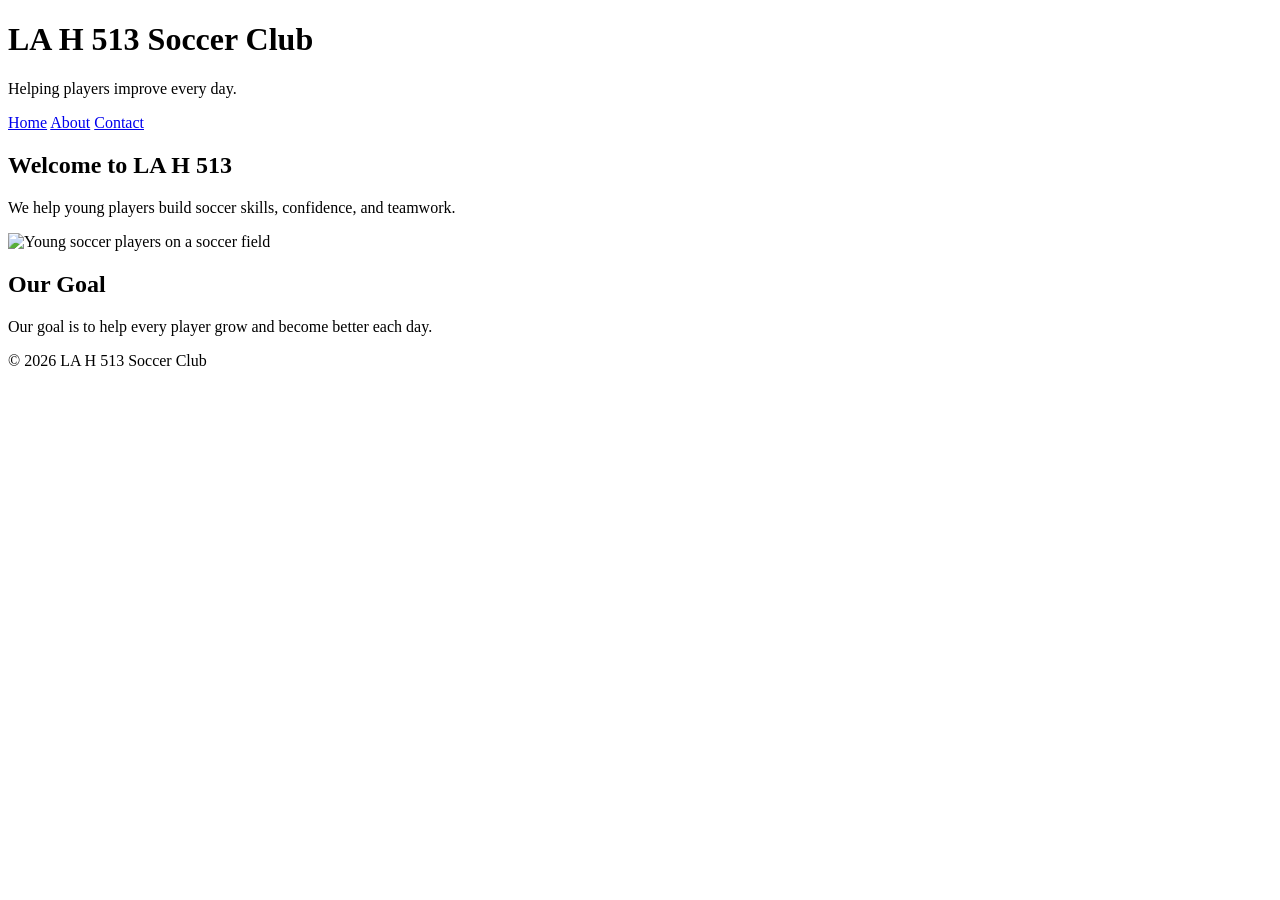
==== Index.html @ 6746c016 "Initial HTML structure for soccer club website" ====
<!DOCTYPE html>
<html lang="en">
<head>
	<meta charset="UTF-8">
	<meta name="viewport" content="width=device-width, initial-scale=1.0">
	<title>LA H 513 Soccer Club</title>
</head>
<body>
	<header>
		<h1>LA H 513 Soccer Club</h1>
		<p>Helping players improve every day.</p>
	</header>

	<nav>
		<a href="index.html">Home</a>
		<a href="about.html">About</a>
		<a href="contact.html">Contact</a>
	</nav>

	<main>
		<h2>Welcome to LA H 513</h2>
		<p>We help young players build soccer skills, confidence, and teamwork.</p>
		<img src="images/soccer.jpg" alt="Young soccer players on a soccer field" width="500">

		<h2>Our Goal</h2>
		<p>Our goal is to help every player grow and become better each day.</p>
	</main>

	<footer>
		<p>&copy; 2026 LA H 513 Soccer Club</p>
	</footer>
</body>
</html>
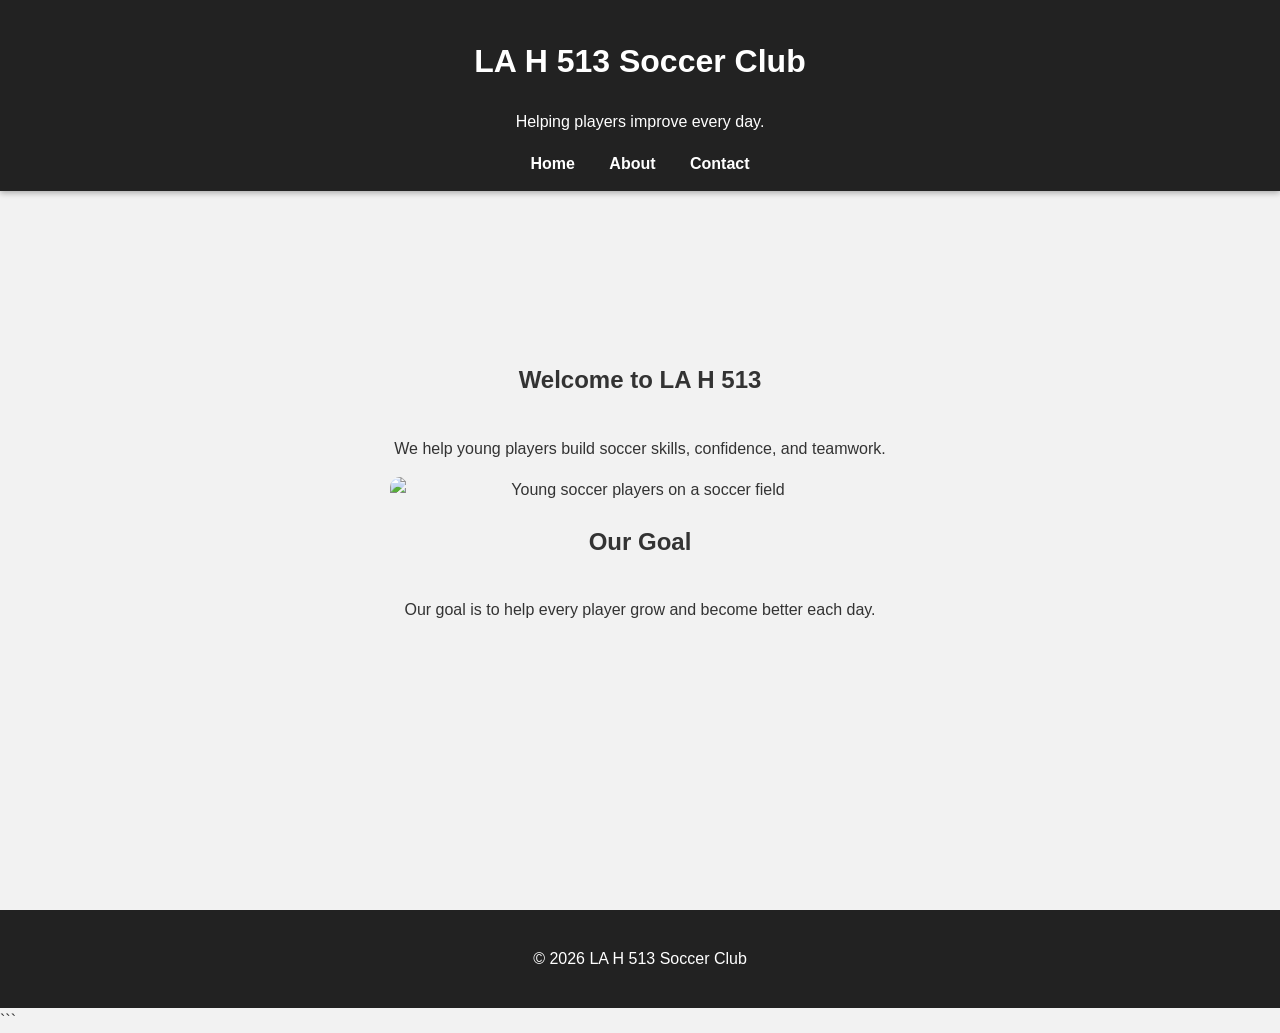
==== commit 73d48191: "Refactor HTML structure and add CSS link" ====
--- a/Index.html
+++ b/Index.html
@@ -1,34 +1,49 @@
 <!DOCTYPE html>
 <html lang="en">
 <head>
-	<meta charset="UTF-8">
-	<meta name="viewport" content="width=device-width, initial-scale=1.0">
-	<title>LA H 513 Soccer Club</title>
+    <meta charset="UTF-8">
+    <meta name="viewport" content="width=device-width, initial-scale=1.0">
+    <title>LA H 513 Soccer Club</title>
+
+    <!-- Link to CSS -->
+    <link rel="stylesheet" href="style.css">
 </head>
+
 <body>
-	<header>
-		<h1>LA H 513 Soccer Club</h1>
-		<p>Helping players improve every day.</p>
-	</header>
 
-	<nav>
-		<a href="index.html">Home</a>
-		<a href="about.html">About</a>
-		<a href="contact.html">Contact</a>
-	</nav>
+    <header>
+        <h1>LA H 513 Soccer Club</h1>
+        <p>Helping players improve every day.</p>
 
-	<main>
-		<h2>Welcome to LA H 513</h2>
-		<p>We help young players build soccer skills, confidence, and teamwork.</p>
-		<img src="images/soccer.jpg" alt="Young soccer players on a soccer field" width="500">
+        <nav>
+            <a href="Index.html">Home</a>
+            <a href="about.html">About</a>
+            <a href="contact.html">Contact</a>
+        </nav>
+    </header>
 
-		<h2>Our Goal</h2>
-		<p>Our goal is to help every player grow and become better each day.</p>
-	</main>
+    <main>
+        <h2>Welcome to LA H 513</h2>
 
-	<footer>
-		<p>&copy; 2026 LA H 513 Soccer Club</p>
-	</footer>
+        <p>
+            We help young players build soccer skills, confidence, and teamwork.
+        </p>
+
+        <img src="images/soccer.jpg"
+             alt="Young soccer players on a soccer field"
+             width="500">
+
+        <h2>Our Goal</h2>
+
+        <p>
+            Our goal is to help every player grow and become better each day.
+        </p>
+    </main>
+
+    <footer>
+        <p>&copy; 2026 LA H 513 Soccer Club</p>
+    </footer>
+
 </body>
 </html>
-
+```
--- a/style.css
+++ b/style.css
@@ -0,0 +1,64 @@
+/* General Page Styling */
+body {
+    font-family: Arial, sans-serif;
+    line-height: 1.6;
+    margin: 0;
+    background-color: #f2f2f2;
+    color: #333;
+}
+
+/* Header */
+header {
+    position: fixed;
+    top: 0;
+    width: 100%;
+    background-color: #222;
+    color: white;
+    padding: 15px 0;
+    text-align: center;
+    box-shadow: 0 2px 6px rgba(0, 0, 0, 0.3);
+    z-index: 1000;
+}
+
+/* Navigation */
+nav a {
+    color: white;
+    text-decoration: none;
+    margin: 0 15px;
+    font-weight: bold;
+}
+
+nav a:hover {
+    color: #ffcc00;
+    text-decoration: underline;
+}
+
+/* Main Content */
+main {
+    min-height: 80vh;
+    display: flex;
+    flex-direction: column;
+    align-items: center;
+    justify-content: center;
+    max-width: 900px;
+    margin: 100px auto 0;
+    padding: 30px;
+    text-align: center;
+}
+
+/* Images */
+main img {
+    max-width: 500px;
+    width: 100%;
+    height: auto;
+    border-radius: 10px;
+}
+
+/* Footer */
+footer {
+    background-color: #222;
+    color: white;
+    text-align: center;
+    padding: 20px;
+    margin-top: 30px;
+}
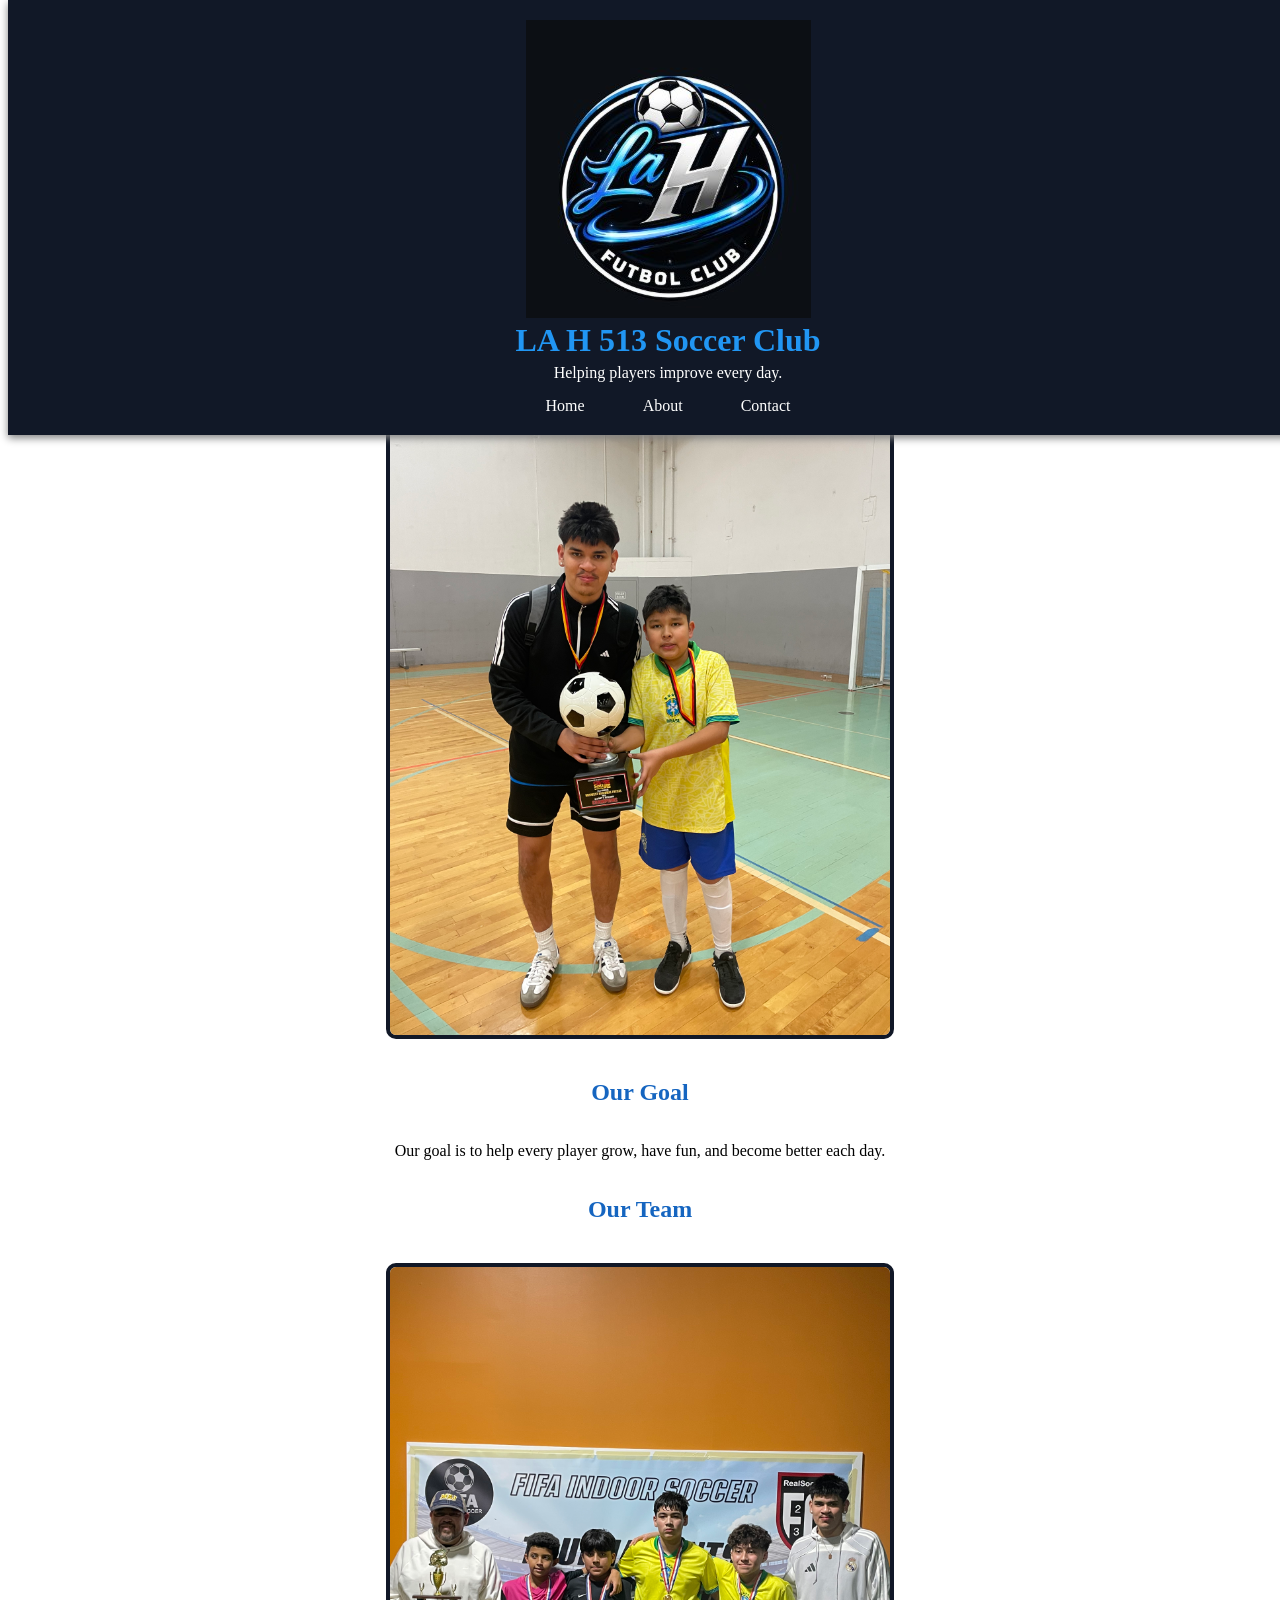
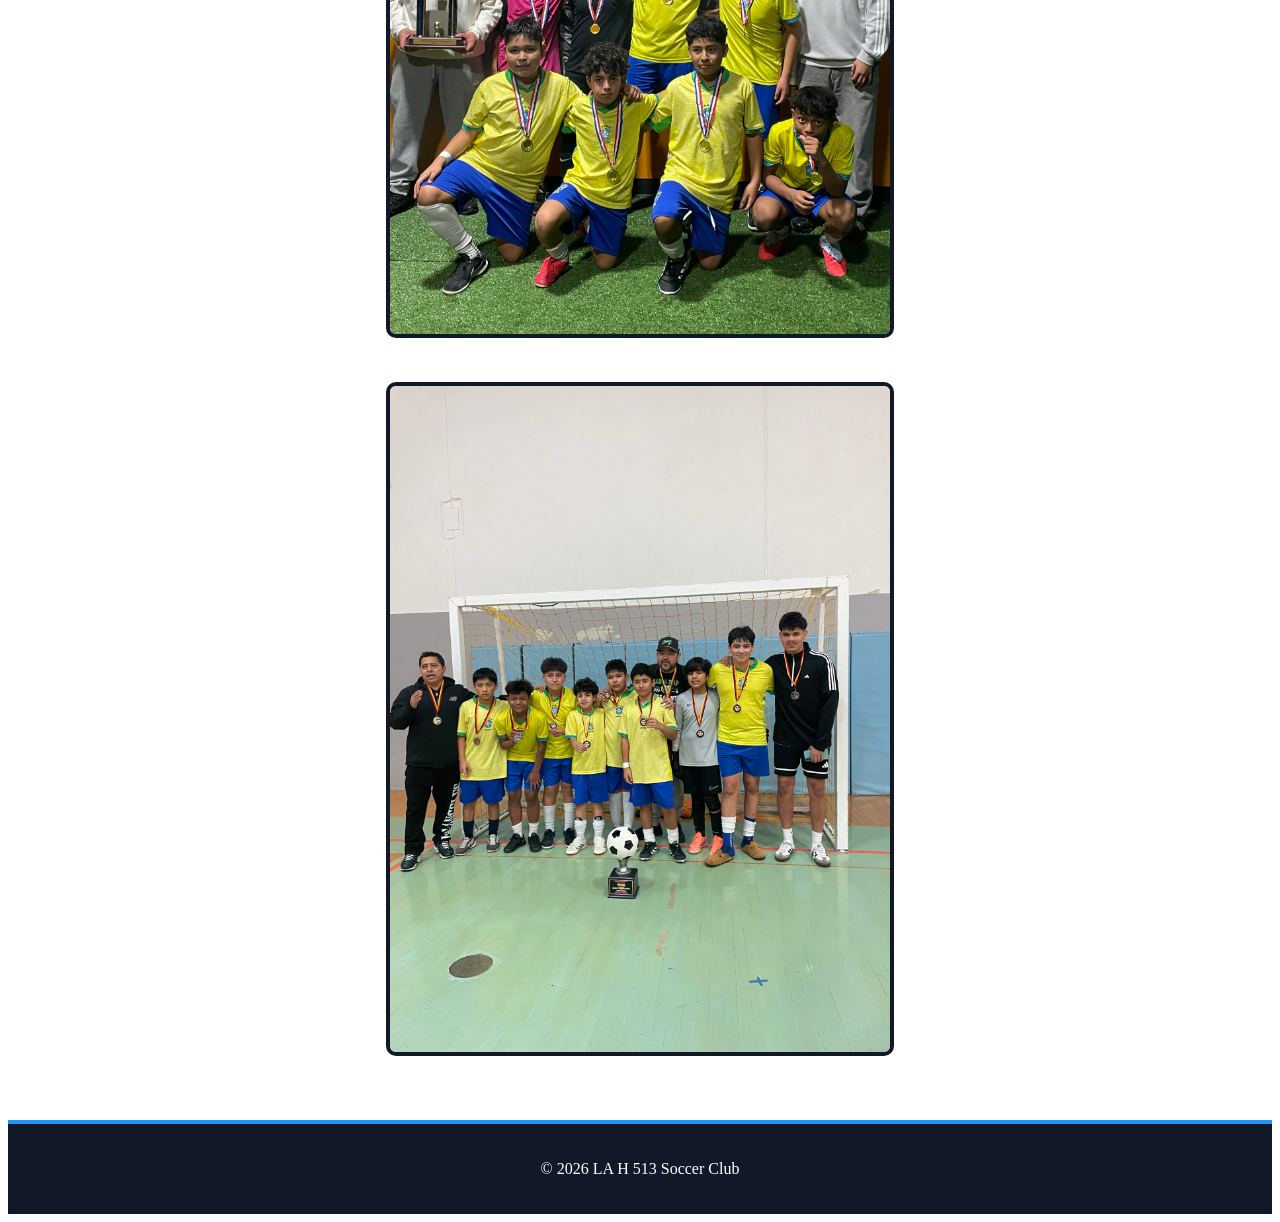
==== commit b7b66394: "Revise content and images in Index.html Updated text content and image sources for better clarity an" ====
--- a/Index.html
+++ b/Index.html
@@ -1,18 +1,23 @@
 <!DOCTYPE html>
 <html lang="en">
+
 <head>
     <meta charset="UTF-8">
     <meta name="viewport" content="width=device-width, initial-scale=1.0">
+
     <title>LA H 513 Soccer Club</title>
 
-    <!-- Link to CSS -->
     <link rel="stylesheet" href="style.css">
 </head>
 
 <body>
 
     <header>
+
+        <img src="la h logo.jpg" alt="LA H 513 Soccer Club logo" class="logo">
+
         <h1>LA H 513 Soccer Club</h1>
+
         <p>Helping players improve every day.</p>
 
         <nav>
@@ -20,30 +25,53 @@
             <a href="about.html">About</a>
             <a href="contact.html">Contact</a>
         </nav>
+
     </header>
 
+
     <main>
+
         <h2>Welcome to LA H 513</h2>
 
         <p>
-            We help young players build soccer skills, confidence, and teamwork.
+            We help young players build soccer skills,
+            confidence, and teamwork.
         </p>
 
-        <img src="images/soccer.jpg"
-             alt="Young soccer players on a soccer field"
-             width="500">
+        <img src="justin and me la h.jpeg"
+             alt="LA H soccer players"
+             class="main-picture">
+
 
         <h2>Our Goal</h2>
 
         <p>
-            Our goal is to help every player grow and become better each day.
+            Our goal is to help every player grow,
+            have fun, and become better each day.
         </p>
+
+
+        <h2>Our Team</h2>
+
+        <div class="pictures">
+
+            <img src="la h team pic with trophy.jpeg"
+                 alt="LA H 513 soccer team">
+
+            <img src="la h court4sport.jpeg"
+                 alt="LA H 513 soccer players">
+
+        </div>
+
     </main>
 
+
     <footer>
+
         <p>&copy; 2026 LA H 513 Soccer Club</p>
+
     </footer>
 
 </body>
+
 </html>
-```
--- a/style.css
+++ b/style.css
@@ -1,10 +1,12 @@
-/* General Page Styling */
+```css
+/* LA H 513 Soccer Club CSS */
+
 body {
     font-family: Arial, sans-serif;
     line-height: 1.6;
     margin: 0;
-    background-color: #f2f2f2;
-    color: #333;
+    background-color: white;
+    color: #222;
 }
 
 /* Header */
@@ -12,53 +14,71 @@
     position: fixed;
     top: 0;
     width: 100%;
-    background-color: #222;
+    background-color: #111827;
     color: white;
-    padding: 15px 0;
     text-align: center;
-    box-shadow: 0 2px 6px rgba(0, 0, 0, 0.3);
+    padding: 20px;
+    box-shadow: 0 3px 8px gray;
     z-index: 1000;
 }
 
+header h1 {
+    margin: 0;
+    color: #2196f3;
+}
+
+header p {
+    margin: 5px;
+}
+
 /* Navigation */
+nav {
+    margin-top: 15px;
+}
+
 nav a {
     color: white;
     text-decoration: none;
-    margin: 0 15px;
-    font-weight: bold;
+    margin: 0 12px;
+    padding: 8px 15px;
+    border-radius: 5px;
 }
 
 nav a:hover {
-    color: #ffcc00;
-    text-decoration: underline;
+    background-color: #2196f3;
 }
 
 /* Main Content */
 main {
     min-height: 80vh;
+    max-width: 800px;
+    margin: auto;
+    padding: 220px 30px 40px;
+
     display: flex;
     flex-direction: column;
     align-items: center;
-    justify-content: center;
-    max-width: 900px;
-    margin: 100px auto 0;
-    padding: 30px;
     text-align: center;
 }
 
-/* Images */
+main h2 {
+    color: #1565c0;
+}
+
 main img {
-    max-width: 500px;
-    width: 100%;
-    height: auto;
+    width: 500px;
+    max-width: 100%;
+    border: 4px solid #111827;
     border-radius: 10px;
+    margin: 20px 0;
 }
 
 /* Footer */
 footer {
-    background-color: #222;
+    background-color: #111827;
     color: white;
     text-align: center;
     padding: 20px;
-    margin-top: 30px;
+    border-top: 4px solid #2196f3;
 }
+```
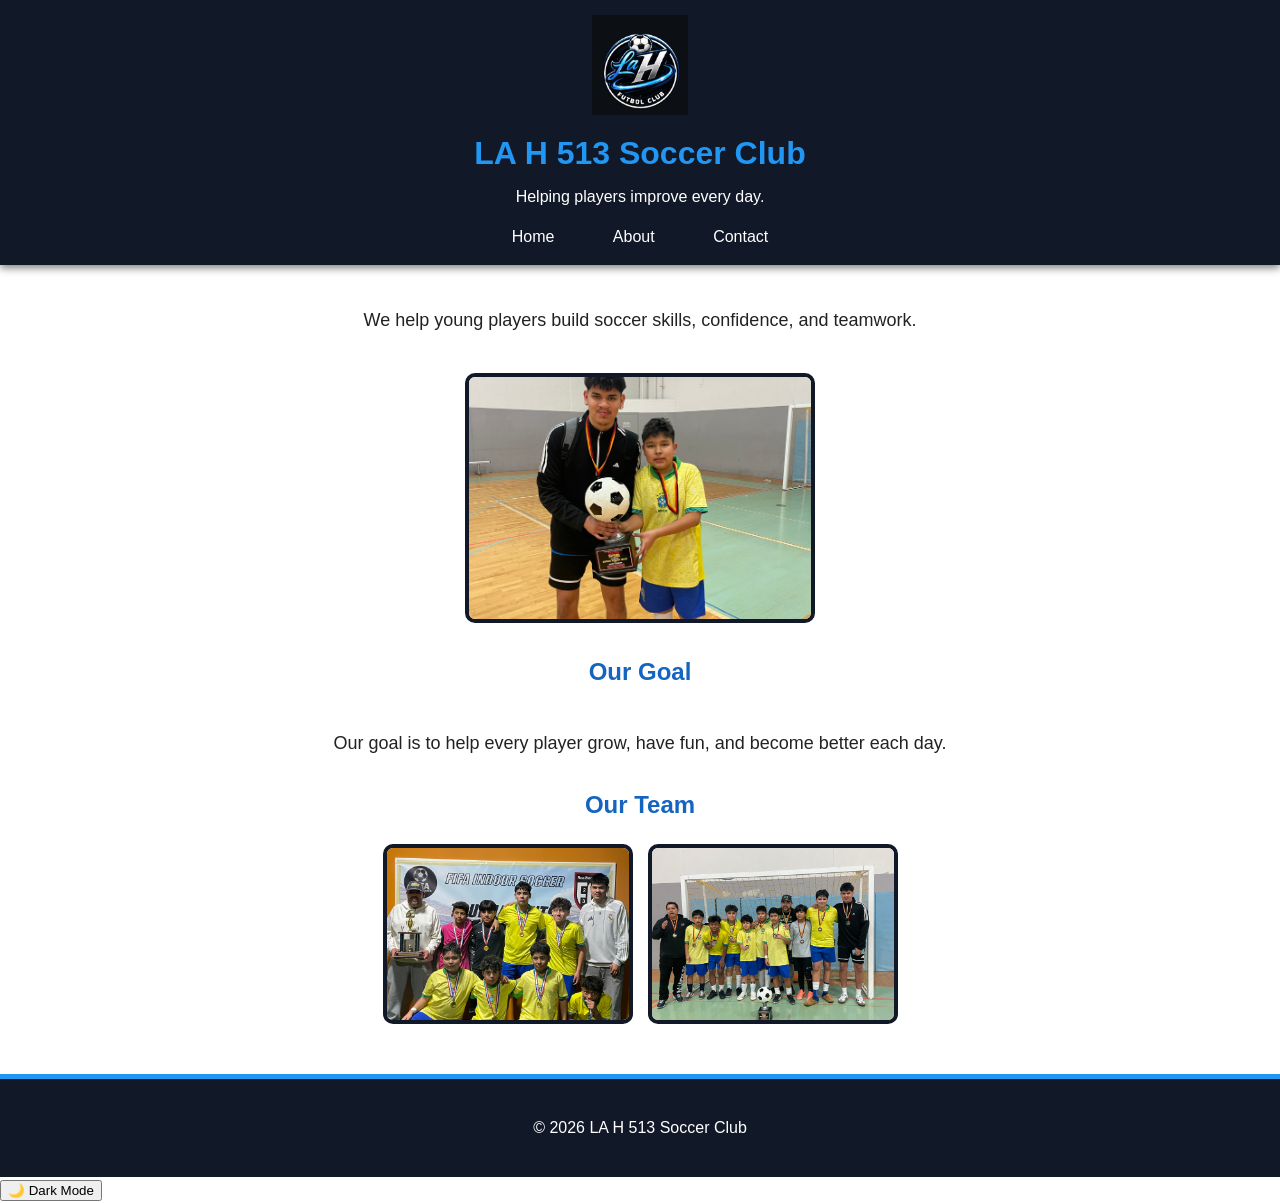
==== commit 636c98db: "Add dark mode toggle button to Index.html" ====
--- a/Index.html
+++ b/Index.html
@@ -75,3 +75,4 @@
 </body>
 
 </html>
+<button id="themeToggle">🌙 Dark Mode</button>
--- a/style.css
+++ b/style.css
@@ -1,5 +1,8 @@
-```css
-/* LA H 513 Soccer Club CSS */
+/* LA H 513 Soccer Club */
+
+* {
+    box-sizing: border-box;
+}
 
 body {
     font-family: Arial, sans-serif;
@@ -9,21 +12,30 @@
     color: #222;
 }
 
+
 /* Header */
+
 header {
     position: fixed;
     top: 0;
+    left: 0;
     width: 100%;
     background-color: #111827;
     color: white;
     text-align: center;
-    padding: 20px;
+    padding: 15px;
     box-shadow: 0 3px 8px gray;
     z-index: 1000;
 }
 
+.logo {
+    width: 100px;
+    height: 100px;
+    object-fit: contain;
+}
+
 header h1 {
-    margin: 0;
+    margin: 5px;
     color: #2196f3;
 }
 
@@ -31,7 +43,9 @@
     margin: 5px;
 }
 
+
 /* Navigation */
+
 nav {
     margin-top: 15px;
 }
@@ -48,37 +62,129 @@
     background-color: #2196f3;
 }
 
-/* Main Content */
+
+/* Main */
+
 main {
-    min-height: 80vh;
-    max-width: 800px;
+    max-width: 900px;
     margin: auto;
-    padding: 220px 30px 40px;
+    padding: 220px 30px 50px;
 
     display: flex;
     flex-direction: column;
     align-items: center;
+
     text-align: center;
 }
 
+
+/* Sections */
+
+section {
+    width: 100%;
+    margin-bottom: 30px;
+    padding: 25px;
+    border-radius: 15px;
+    box-shadow: 0 4px 12px #bbb;
+}
+
+
+/* Welcome Section */
+
+.welcome {
+    background-color: white;
+    border-top: 6px solid #2196f3;
+}
+
+
+/* Goal Section */
+
+.goal {
+    background-color: #111827;
+    color: white;
+}
+
+.goal h2 {
+    color: #2196f3;
+}
+
+
+/* Team Section */
+
+.team {
+    background-color: white;
+    border-top: 6px solid #2196f3;
+}
+
+
+/* Headings */
+
 main h2 {
     color: #1565c0;
+    margin-top: 10px;
 }
 
-main img {
-    width: 500px;
+main p {
+    font-size: 18px;
+}
+
+
+/* Home Pictures */
+
+main > img,
+.main-picture,
+.welcome img {
+    width: 350px;
+    height: 250px;
     max-width: 100%;
+    object-fit: cover;
     border: 4px solid #111827;
     border-radius: 10px;
-    margin: 20px 0;
+    margin: 20px auto;
 }
 
+
+/* Team Pictures */
+
+.pictures,
+.team-pictures {
+    display: flex;
+    justify-content: center;
+    gap: 15px;
+    flex-wrap: wrap;
+}
+
+.pictures img,
+.team-pictures img {
+    width: 250px;
+    height: 180px;
+    max-width: 100%;
+    object-fit: cover;
+    border: 4px solid #111827;
+    border-radius: 10px;
+}
+
+
+/* Contact Links */
+
+main a {
+    color: #1565c0;
+    font-weight: bold;
+    text-decoration: none;
+}
+
+main a:hover {
+    color: #2196f3;
+    text-decoration: underline;
+}
+
+
 /* Footer */
+
 footer {
     background-color: #111827;
     color: white;
     text-align: center;
     padding: 20px;
-    border-top: 4px solid #2196f3;
+    border-top: 5px solid #2196f3;
 }
-```
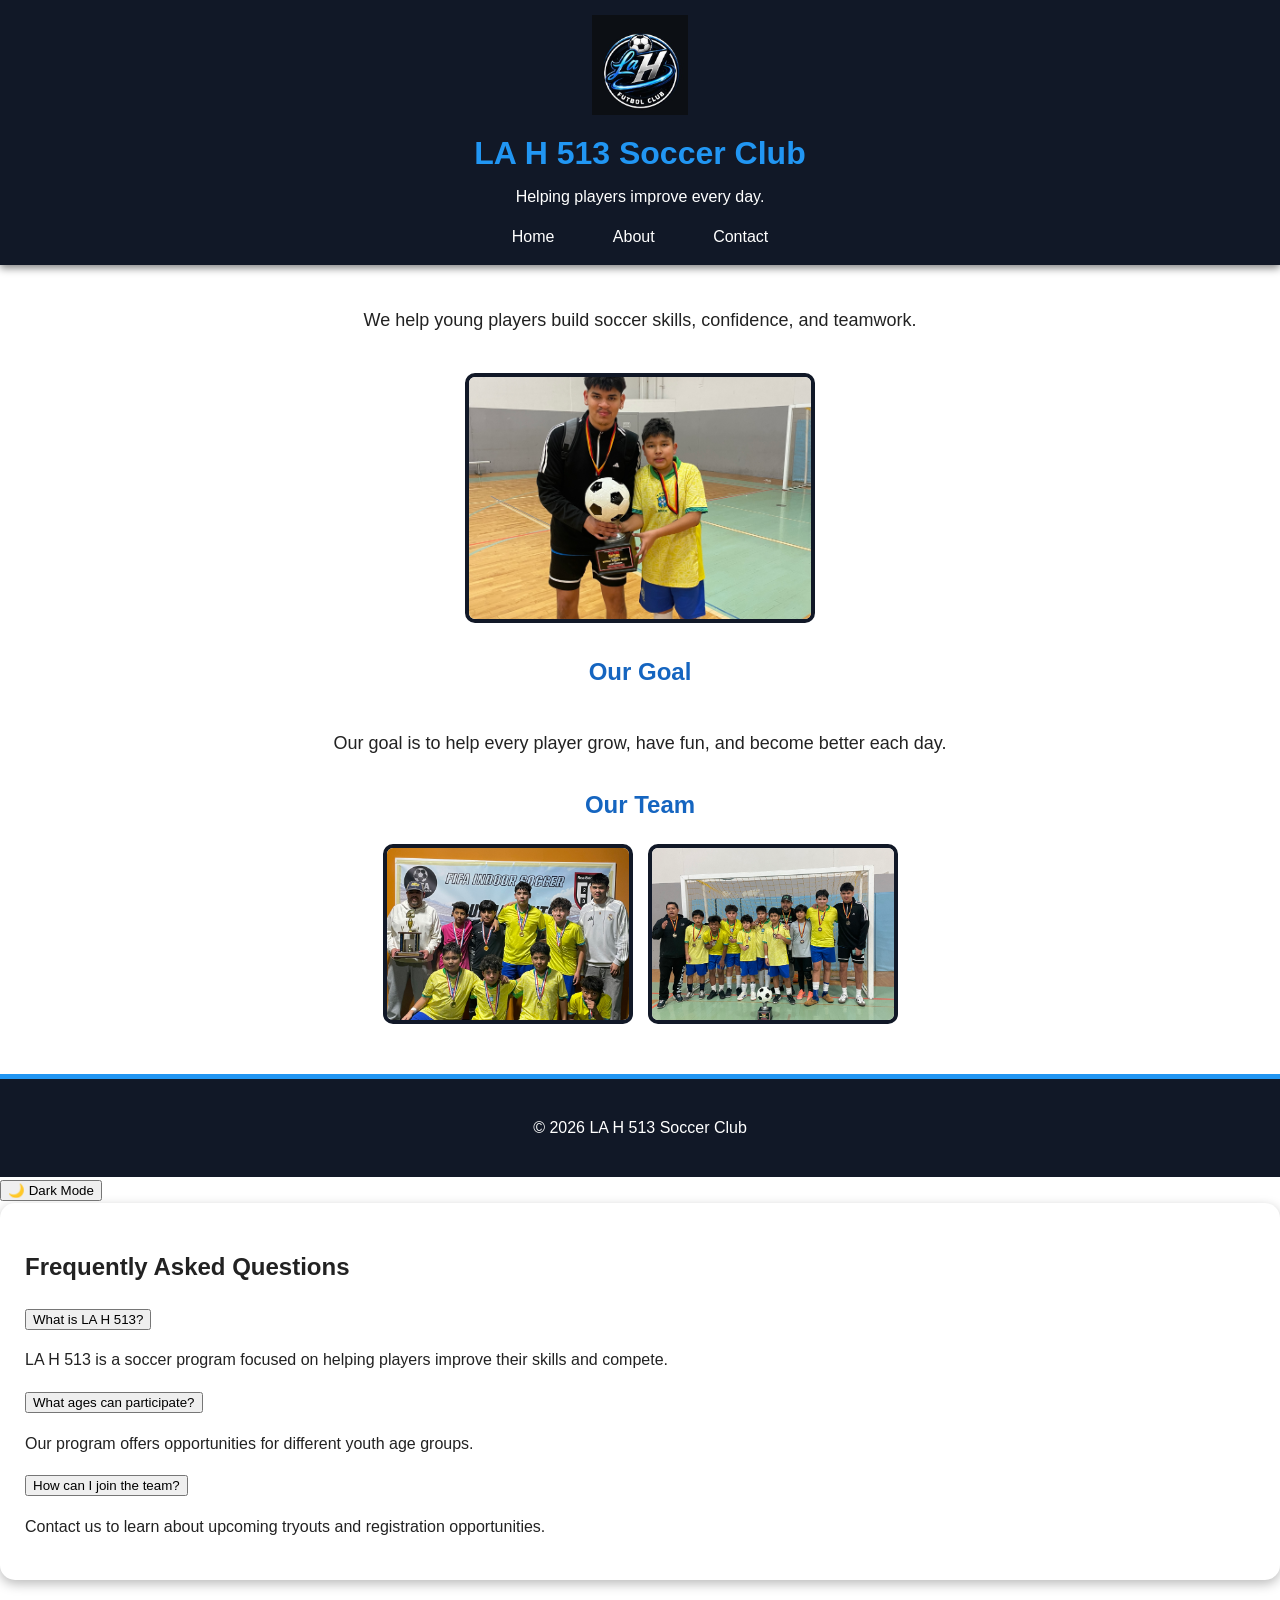
==== commit dd43c677: "Add FAQ section for LA H 513 program Added a FAQ section with questions and answers about the LA H 5" ====
--- a/Index.html
+++ b/Index.html
@@ -76,3 +76,36 @@
 
 </html>
 <button id="themeToggle">🌙 Dark Mode</button>
+<section class="faq">
+    <h2>Frequently Asked Questions</h2>
+
+    <div class="faq-item">
+        <button class="faq-question">
+            What is LA H 513?
+        </button>
+        <p class="faq-answer">
+            LA H 513 is a soccer program focused on helping players
+            improve their skills and compete.
+        </p>
+    </div>
+
+    <div class="faq-item">
+        <button class="faq-question">
+            What ages can participate?
+        </button>
+        <p class="faq-answer">
+            Our program offers opportunities for different youth
+            age groups.
+        </p>
+    </div>
+
+    <div class="faq-item">
+        <button class="faq-question">
+            How can I join the team?
+        </button>
+        <p class="faq-answer">
+            Contact us to learn about upcoming tryouts and
+            registration opportunities.
+        </p>
+    </div>
+</section>
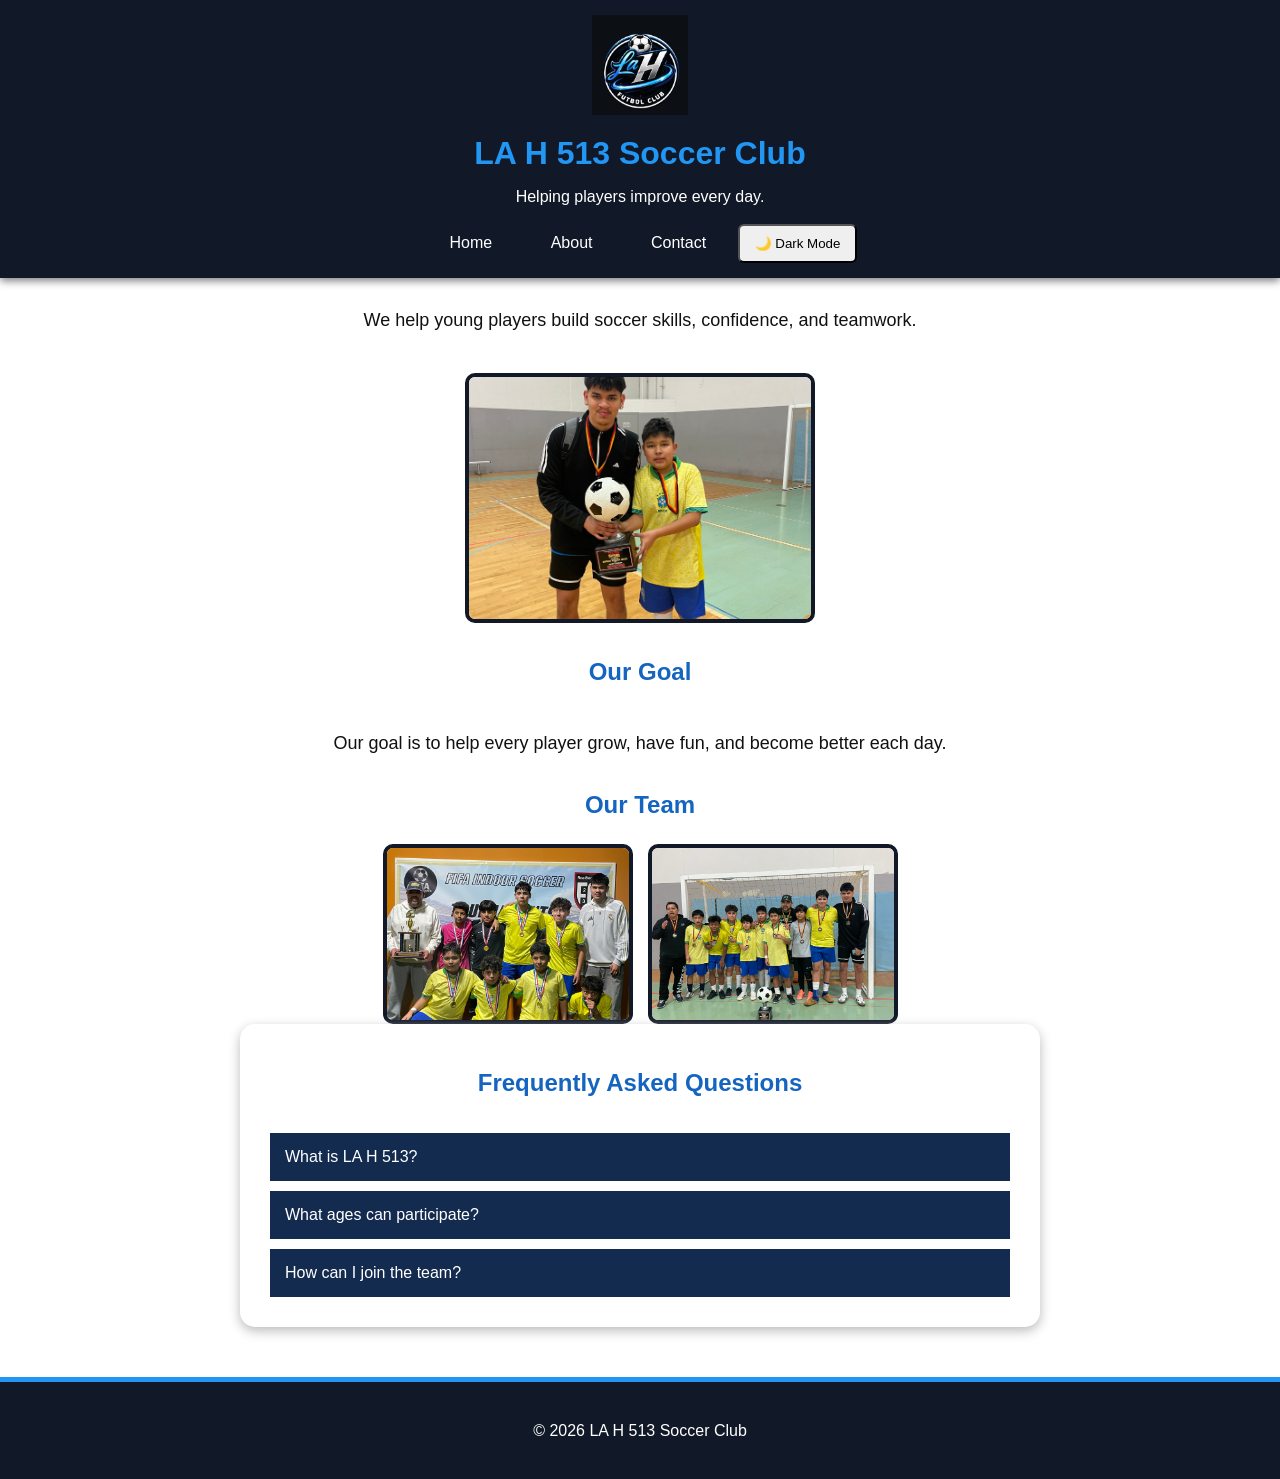
==== commit 91bf4504: "Add Dark Mode button and FAQ section Added a Dark Mode button and a FAQ section with questions and a" ====
--- a/Index.html
+++ b/Index.html
@@ -1,3 +1,4 @@
+
 <!DOCTYPE html>
 <html lang="en">
 
@@ -24,10 +25,12 @@
             <a href="Index.html">Home</a>
             <a href="about.html">About</a>
             <a href="contact.html">Contact</a>
+
+            <!-- Dark Mode Button -->
+            <button id="themeToggle">🌙 Dark Mode</button>
         </nav>
 
     </header>
-
 
     <main>
 
@@ -42,14 +45,12 @@
              alt="LA H soccer players"
              class="main-picture">
 
-
         <h2>Our Goal</h2>
 
         <p>
             Our goal is to help every player grow,
             have fun, and become better each day.
         </p>
-
 
         <h2>Our Team</h2>
 
@@ -63,8 +64,47 @@
 
         </div>
 
+        <!-- FAQ Section -->
+        <section class="faq">
+
+            <h2>Frequently Asked Questions</h2>
+
+            <div class="faq-item">
+                <button class="faq-question">
+                    What is LA H 513?
+                </button>
+
+                <p class="faq-answer">
+                    LA H 513 is a soccer program focused on helping
+                    players improve their skills and compete.
+                </p>
+            </div>
+
+            <div class="faq-item">
+                <button class="faq-question">
+                    What ages can participate?
+                </button>
+
+                <p class="faq-answer">
+                    Our program offers opportunities for different
+                    youth age groups.
+                </p>
+            </div>
+
+            <div class="faq-item">
+                <button class="faq-question">
+                    How can I join the team?
+                </button>
+
+                <p class="faq-answer">
+                    Contact us to learn about upcoming tryouts and
+                    registration opportunities.
+                </p>
+            </div>
+
+        </section>
+
     </main>
-
 
     <footer>
 
@@ -72,40 +112,8 @@
 
     </footer>
 
+    <!-- Connect JavaScript -->
+    <script src="script.js"></script>
+
 </body>
-
 </html>
-<button id="themeToggle">🌙 Dark Mode</button>
-<section class="faq">
-    <h2>Frequently Asked Questions</h2>
-
-    <div class="faq-item">
-        <button class="faq-question">
-            What is LA H 513?
-        </button>
-        <p class="faq-answer">
-            LA H 513 is a soccer program focused on helping players
-            improve their skills and compete.
-        </p>
-    </div>
-
-    <div class="faq-item">
-        <button class="faq-question">
-            What ages can participate?
-        </button>
-        <p class="faq-answer">
-            Our program offers opportunities for different youth
-            age groups.
-        </p>
-    </div>
-
-    <div class="faq-item">
-        <button class="faq-question">
-            How can I join the team?
-        </button>
-        <p class="faq-answer">
-            Contact us to learn about upcoming tryouts and
-            registration opportunities.
-        </p>
-    </div>
-</section>
--- a/style.css
+++ b/style.css
@@ -188,3 +188,53 @@
     padding: 20px;
     border-top: 5px solid #2196f3;
 }
+body {
+    background-color: white;
+    color: #111;
+    transition: 0.3s;
+}
+
+body.dark-mode {
+    background-color: #111;
+    color: white;
+}
+
+body.dark-mode section,
+body.dark-mode .card {
+    background-color: #222;
+    color: white;
+}
+
+#themeToggle {
+    padding: 10px 15px;
+    cursor: pointer;
+    border-radius: 6px;
+}
+.faq {
+    padding: 30px;
+    max-width: 800px;
+    margin: auto;
+}
+
+.faq-question {
+    width: 100%;
+    padding: 15px;
+    background-color: #142b50;
+    color: white;
+    border: none;
+    text-align: left;
+    cursor: pointer;
+    font-size: 16px;
+    margin-top: 10px;
+}
+
+.faq-answer {
+    display: none;
+    padding: 15px;
+    background-color: #eeeeee;
+    color: #111;
+}
+
+.faq-item.active .faq-answer {
+    display: block;
+}
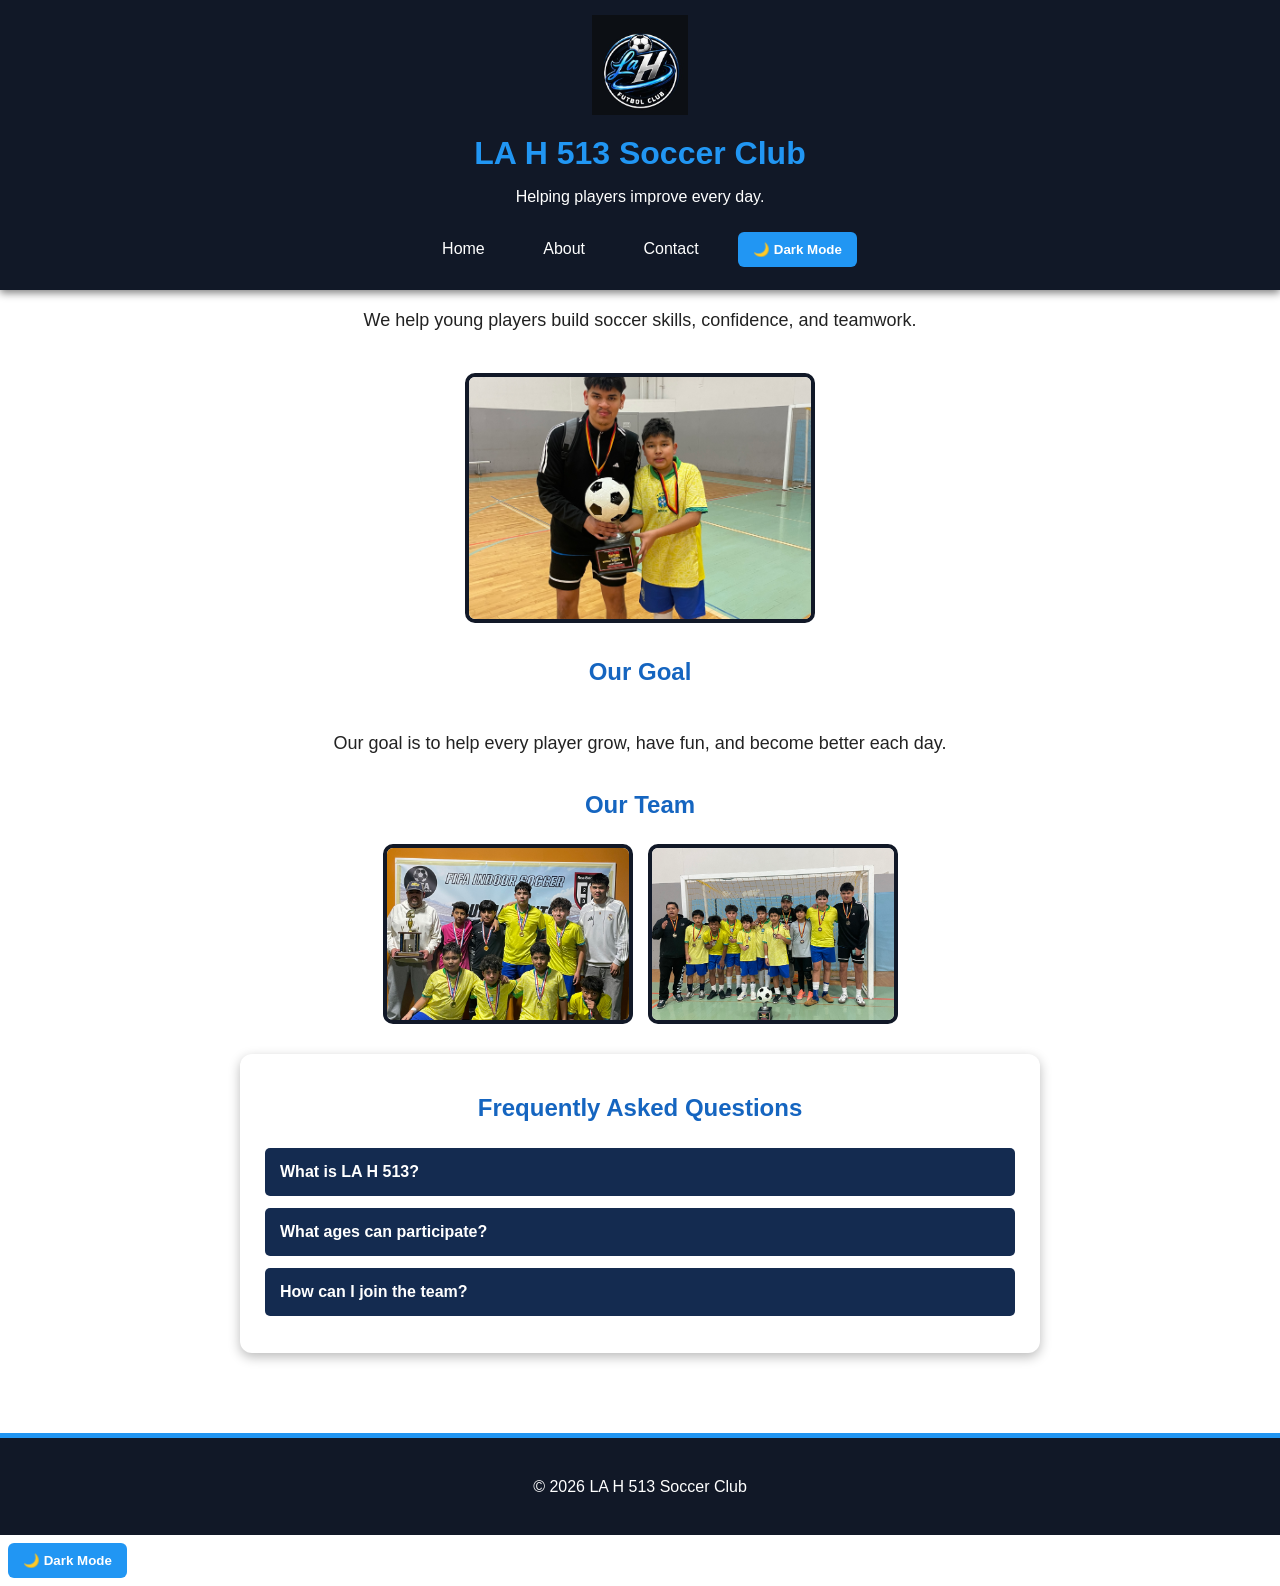
==== commit 7477d1a7: "Add dark mode toggle button to Index.html Added a button for toggling dark mode." ====
--- a/Index.html
+++ b/Index.html
@@ -1,4 +1,3 @@
-
 <!DOCTYPE html>
 <html lang="en">
 
@@ -117,3 +116,4 @@
 
 </body>
 </html>
+<button id="themeToggle">🌙 Dark Mode</button>
--- a/style.css
+++ b/style.css
@@ -1,4 +1,5 @@
-/* LA H 513 Soccer Club */
+
+/* LA H 513 SOCCER CLUB */
 
 * {
     box-sizing: border-box;
@@ -10,10 +11,11 @@
     margin: 0;
     background-color: white;
     color: #222;
-}
-
-
-/* Header */
+    transition: background-color 0.3s, color 0.3s;
+}
+
+
+/* HEADER */
 
 header {
     position: fixed;
@@ -41,10 +43,11 @@
 
 header p {
     margin: 5px;
-}
-
-
-/* Navigation */
+    color: white;
+}
+
+
+/* NAVIGATION */
 
 nav {
     margin-top: 15px;
@@ -63,7 +66,25 @@
 }
 
 
-/* Main */
+/* DARK MODE BUTTON */
+
+#themeToggle {
+    padding: 9px 14px;
+    margin: 8px;
+    cursor: pointer;
+    border: 1px solid #2196f3;
+    border-radius: 6px;
+    background-color: #2196f3;
+    color: white;
+    font-weight: bold;
+}
+
+#themeToggle:hover {
+    background-color: #1565c0;
+}
+
+
+/* MAIN CONTENT */
 
 main {
     max-width: 900px;
@@ -78,7 +99,7 @@
 }
 
 
-/* Sections */
+/* SECTIONS */
 
 section {
     width: 100%;
@@ -89,7 +110,7 @@
 }
 
 
-/* Welcome Section */
+/* WELCOME SECTION */
 
 .welcome {
     background-color: white;
@@ -97,7 +118,7 @@
 }
 
 
-/* Goal Section */
+/* GOAL SECTION */
 
 .goal {
     background-color: #111827;
@@ -109,7 +130,7 @@
 }
 
 
-/* Team Section */
+/* TEAM SECTION */
 
 .team {
     background-color: white;
@@ -117,7 +138,7 @@
 }
 
 
-/* Headings */
+/* HEADINGS */
 
 main h2 {
     color: #1565c0;
@@ -129,7 +150,7 @@
 }
 
 
-/* Home Pictures */
+/* HOME PICTURES */
 
 main > img,
 .main-picture,
@@ -144,7 +165,7 @@
 }
 
 
-/* Team Pictures */
+/* TEAM PICTURES */
 
 .pictures,
 .team-pictures {
@@ -165,7 +186,7 @@
 }
 
 
-/* Contact Links */
+/* CONTACT LINKS */
 
 main a {
     color: #1565c0;
@@ -179,7 +200,60 @@
 }
 
 
-/* Footer */
+/* FAQ SECTION */
+
+.faq {
+    width: 100%;
+    max-width: 800px;
+    margin: 30px auto;
+    padding: 25px;
+    background-color: white;
+    border-radius: 15px;
+    box-shadow: 0 4px 12px #bbb;
+}
+
+.faq h2 {
+    color: #1565c0;
+    margin-bottom: 20px;
+}
+
+.faq-item {
+    margin-bottom: 10px;
+}
+
+.faq-question {
+    width: 100%;
+    padding: 15px;
+    background-color: #142b50;
+    color: white;
+    border: none;
+    border-radius: 5px;
+    text-align: left;
+    cursor: pointer;
+    font-size: 16px;
+    font-weight: bold;
+}
+
+.faq-question:hover {
+    background-color: #2196f3;
+}
+
+.faq-answer {
+    display: none;
+    padding: 15px;
+    margin: 0;
+    background-color: #eeeeee;
+    color: #111;
+    border-radius: 5px;
+    text-align: left;
+}
+
+.faq-item.active .faq-answer {
+    display: block;
+}
+
+
+/* FOOTER */
 
 footer {
     background-color: #111827;
@@ -188,32 +262,185 @@
     padding: 20px;
     border-top: 5px solid #2196f3;
 }
-body {
+
+
+/* DARK MODE */
+
+body.dark-mode {
+    background-color: #121212;
+    color: white;
+}
+
+body.dark-mode main {
+    background-color: #121212;
+}
+
+body.dark-mode h2 {
+    color: #64b5f6;
+}
+
+body.dark-mode main p {
+    color: white;
+}
+
+body.dark-mode header,
+body.dark-mode footer {
+    background-color: #080e1c;
+}
+
+body.dark-mode .welcome,
+body.dark-mode .team,
+body.dark-mode .faq {
+    background-color: #222;
+    color: white;
+    box-shadow: 0 4px 12px #000;
+}
+
+body.dark-mode .faq h2 {
+    color: #64b5f6;
+}
+
+body.dark-mode .faq-answer {
+    background-color: #333;
+    color: white;
+}
+
+body.dark-mode .goal {
+    background-color: #080e1c;
+    color: white;
+}
+
+
+/* MOBILE RESPONSIVE DESIGN */
+
+@media screen and (max-width: 600px) {
+
+    header {
+        padding: 10px;
+    }
+
+    .logo {
+        width: 75px;
+        height: 75px;
+    }
+
+    header h1 {
+        font-size: 22px;
+    }
+
+    nav a {
+        margin: 3px;
+        padding: 6px;
+    }
+
+    main {
+        padding: 210px 15px 30px;
+    }
+
+    main > img,
+    .main-picture {
+        width: 100%;
+        height: auto;
+    }
+
+    .pictures img,
+    .team-pictures img {
+        width: 100%;
+        height: auto;
+    }
+
+    .faq {
+        padding: 15px;
+    }
+
+    #themeToggle {
+        display: block;
+        margin: 10px auto;
+    }
+
+}
+
+/* DARK MODE FEATURE */
+
+body.dark-mode {
+    background-color: #121212;
+    color: white;
+}
+
+body.dark-mode header {
+    background-color: #080e1c;
+    color: white;
+}
+
+body.dark-mode main {
+    background-color: #121212;
+    color: white;
+}
+
+body.dark-mode h2,
+body.dark-mode p {
+    color: white;
+}
+
+body.dark-mode footer {
+    background-color: #080e1c;
+    color: white;
+}
+
+body.dark-mode .faq {
+    background-color: #222;
+    color: white;
+}
+
+body.dark-mode .faq h2 {
+    color: #2196f3;
+}
+
+body.dark-mode .faq-answer {
+    background-color: #333;
+    color: white;
+}
+
+body.dark-mode .faq-question {
+    background-color: #1565c0;
+    color: white;
+}
+
+/* Dark Mode Button */
+
+#themeToggle {
+    background-color: #2196f3;
+    color: white;
+    border: none;
+    padding: 10px 15px;
+    border-radius: 6px;
+    cursor: pointer;
+}
+
+#themeToggle:hover {
+    background-color: #1565c0;
+}
+
+/* FAQ QUESTIONS FEATURE */
+
+.faq {
+    width: 100%;
+    max-width: 800px;
+    margin: 30px auto;
+    padding: 25px;
     background-color: white;
-    color: #111;
-    transition: 0.3s;
-}
-
-body.dark-mode {
-    background-color: #111;
-    color: white;
-}
-
-body.dark-mode section,
-body.dark-mode .card {
-    background-color: #222;
-    color: white;
-}
-
-#themeToggle {
-    padding: 10px 15px;
-    cursor: pointer;
-    border-radius: 6px;
-}
-.faq {
-    padding: 30px;
-    max-width: 800px;
-    margin: auto;
+    color: #222;
+    border-radius: 12px;
+    box-shadow: 0 4px 12px #bbb;
+}
+
+.faq h2 {
+    color: #1565c0;
+    text-align: center;
+}
+
+.faq-item {
+    margin-bottom: 12px;
 }
 
 .faq-question {
@@ -222,18 +449,27 @@
     background-color: #142b50;
     color: white;
     border: none;
+    border-radius: 5px;
     text-align: left;
+    font-size: 16px;
     cursor: pointer;
-    font-size: 16px;
-    margin-top: 10px;
+}
+
+.faq-question:hover {
+    background-color: #2196f3;
 }
 
 .faq-answer {
     display: none;
     padding: 15px;
+    margin: 0;
     background-color: #eeeeee;
     color: #111;
-}
+    text-align: left;
+    border-radius: 5px;
+}
+
+/* Show answer when clicked */
 
 .faq-item.active .faq-answer {
     display: block;
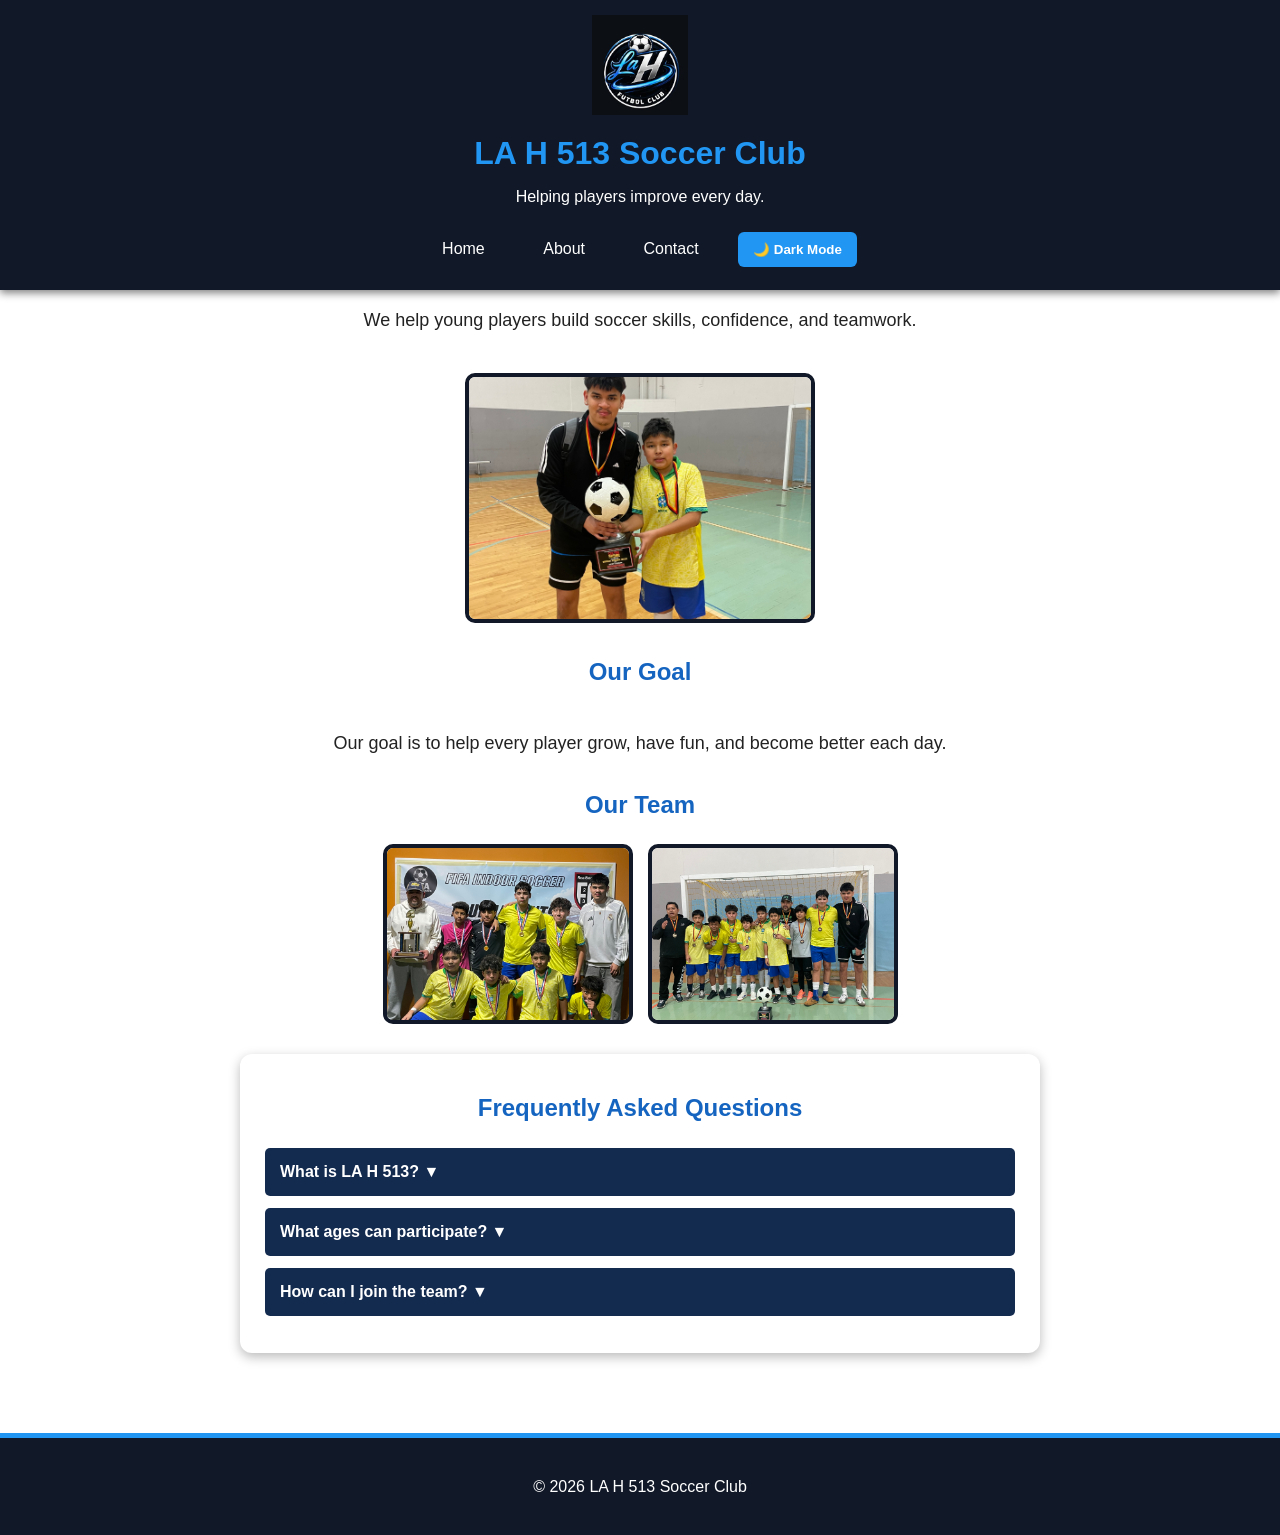
==== commit 7a5ccfec: "Refactor HTML structure and improve button semantics" ====
--- a/Index.html
+++ b/Index.html
@@ -1,3 +1,4 @@
+
 <!DOCTYPE html>
 <html lang="en">
 
@@ -8,13 +9,16 @@
     <title>LA H 513 Soccer Club</title>
 
     <link rel="stylesheet" href="style.css">
+    <script src="script.js" defer></script>
 </head>
 
 <body>
 
     <header>
 
-        <img src="la h logo.jpg" alt="LA H 513 Soccer Club logo" class="logo">
+        <img src="la h logo.jpg"
+             alt="LA H 513 Soccer Club logo"
+             class="logo">
 
         <h1>LA H 513 Soccer Club</h1>
 
@@ -25,8 +29,9 @@
             <a href="about.html">About</a>
             <a href="contact.html">Contact</a>
 
-            <!-- Dark Mode Button -->
-            <button id="themeToggle">🌙 Dark Mode</button>
+            <button id="themeToggle" type="button">
+                🌙 Dark Mode
+            </button>
         </nav>
 
     </header>
@@ -63,42 +68,55 @@
 
         </div>
 
-        <!-- FAQ Section -->
+        <!-- INTERACTIVE FAQ SECTION -->
+
         <section class="faq">
 
             <h2>Frequently Asked Questions</h2>
 
             <div class="faq-item">
-                <button class="faq-question">
+
+                <button class="faq-question" type="button"
+                        aria-expanded="false">
                     What is LA H 513?
+                    <span class="faq-arrow">▼</span>
                 </button>
 
                 <p class="faq-answer">
                     LA H 513 is a soccer program focused on helping
                     players improve their skills and compete.
                 </p>
+
             </div>
 
             <div class="faq-item">
-                <button class="faq-question">
+
+                <button class="faq-question" type="button"
+                        aria-expanded="false">
                     What ages can participate?
+                    <span class="faq-arrow">▼</span>
                 </button>
 
                 <p class="faq-answer">
                     Our program offers opportunities for different
                     youth age groups.
                 </p>
+
             </div>
 
             <div class="faq-item">
-                <button class="faq-question">
+
+                <button class="faq-question" type="button"
+                        aria-expanded="false">
                     How can I join the team?
+                    <span class="faq-arrow">▼</span>
                 </button>
 
                 <p class="faq-answer">
                     Contact us to learn about upcoming tryouts and
                     registration opportunities.
                 </p>
+
             </div>
 
         </section>
@@ -111,9 +129,5 @@
 
     </footer>
 
-    <!-- Connect JavaScript -->
-    <script src="script.js"></script>
-
 </body>
 </html>
-<button id="themeToggle">🌙 Dark Mode</button>
